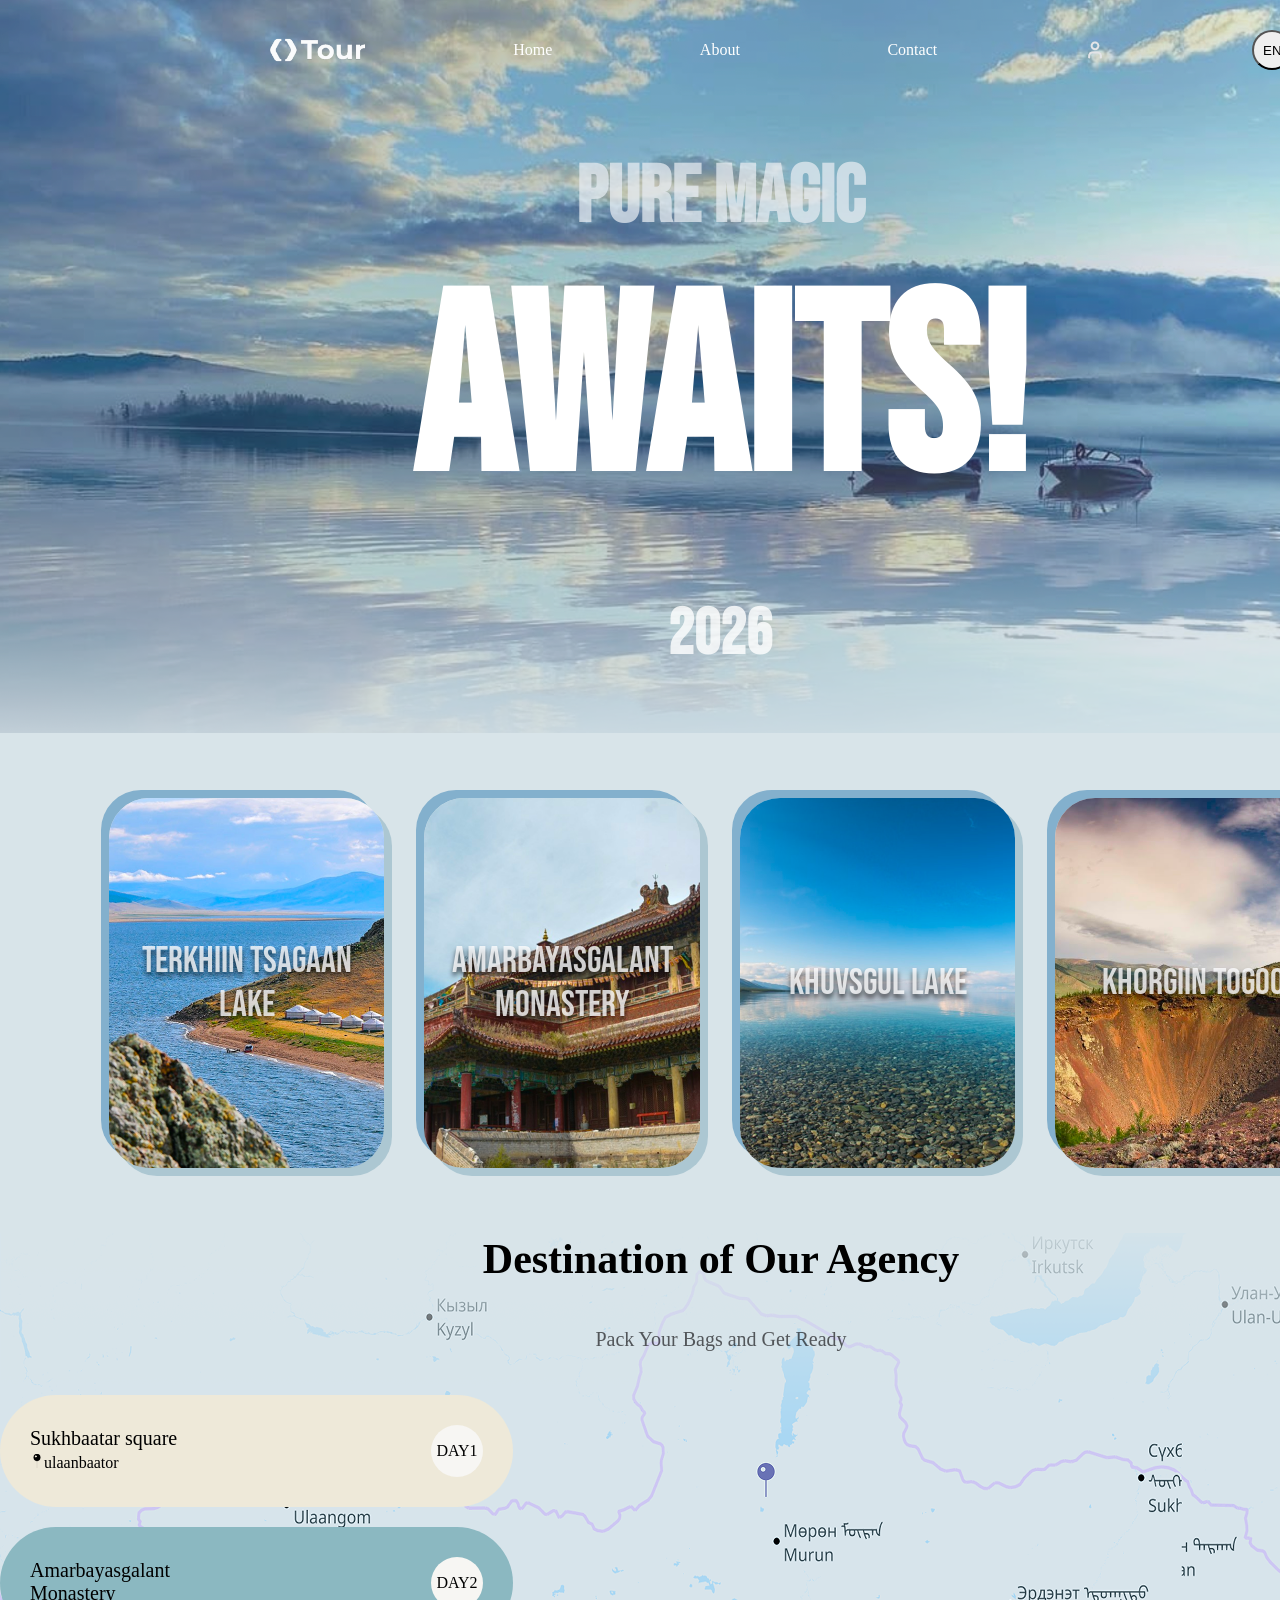
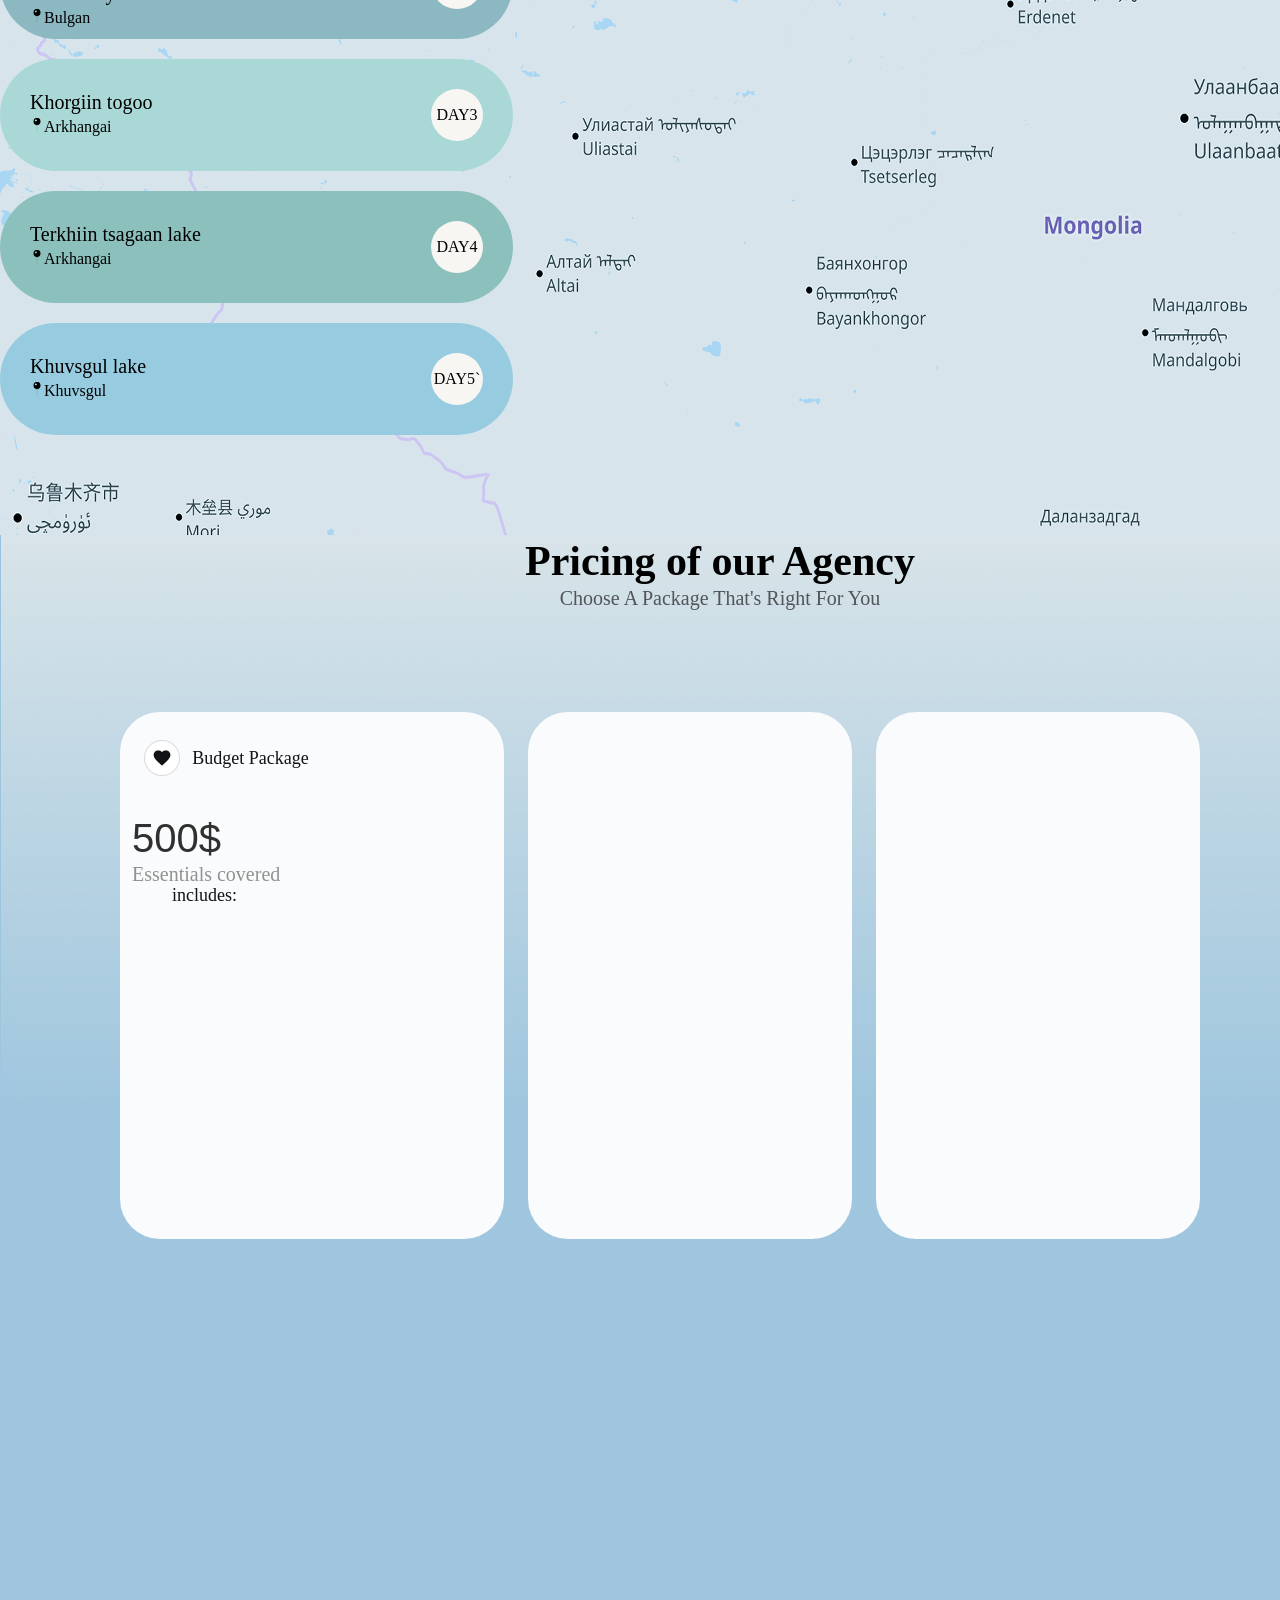
==== project1/index.html @ dcab3149 "bolso" ====
<!doctype html>
<html lang="en">
  <head>
    <meta charset="UTF-8" />
    <meta name="viewport" content="width=device-width, initial-scale=1.0" />
    <title>Document</title>
    <link rel="stylesheet" href="index.css" />
    <link rel="preconnect" href="https://fonts.googleapis.com" />
    <link rel="preconnect" href="https://fonts.gstatic.com" crossorigin />
    <link
      href="https://fonts.googleapis.com/css2?family=Bebas+Neue&display=swap"
      rel="stylesheet"
    />
  </head>
  <body>
    <section class="nuur1">
      <div class="header">
        <img style="width: 100px; height: 34px" src="Logo.png" />
        <p>Home</p>
        <p>About</p>
        <p>Contact</p>
        <img style="width: 20px; height: 20px" src="icon-user.png" />
        <button style="width: 40px; height: 40px; border-radius: 50%">
          EN
        </button>
      </div>
      <div class="text">
        <h3>PURE MAGIC</h3>
        <h1>AWAITS!</h1>
        <h5>2026</h5>
      </div>
    </section>
    <section class="nuur2">
      <div style="display: flex; gap: 40px">
        <div class="card" id="card-image-1">
          <p>Terkhiin tsagaan lake</p>
        </div>
        <div class="card" id="card-image-2">
          <p>Amarbayasgalant Monastery</p>
        </div>
        <div class="card" id="card-image-3">
          <p>Khuvsgul lake</p>
        </div>
        <div class="card" id="card-image-4">
          <p>Khorgiin togoo</p>
        </div>
      </div>
    </section>
    <section class="nuur3">
      <h2>Destination of Our Agency</h2>
      <p>Pack Your Bags and Get Ready</p>
      <div style="display: flex; flex-direction: column; gap: 20px">
        <div
          class="container"
          id="huree-1"
          style="
            display: flex;
            justify-content: space-between;
            align-items: center;
          "
        >
          <div class="left" style="display: flex; flex-direction: column">
            <span>Sukhbaatar square</span>
            <div>
              <img
                style="width: 14px; height: 14px"
                src="icon-pin.png"
              />ulaanbaator
            </div>
          </div>
          <div class="circle">DAY1</div>
        </div>
        <div
          class="container"
          id="huree-2"
          style="
            display: flex;
            justify-content: space-between;
            align-items: center;
          "
        >
          <div class="left" style="display: flex; flex-direction: column">
            <span>Amarbayasgalant Monastery</span>
            <div>
              <img style="width: 14px; height: 14px" src="icon-pin.png" />Bulgan
            </div>
          </div>
          <div class="circle">DAY2</div>
        </div>
        <div
          class="container"
          id="huree-3"
          style="
            display: flex;
            justify-content: space-between;
            align-items: center;
          "
        >
          <div class="left" style="display: flex; flex-direction: column">
            <span>Khorgiin togoo</span>
            <div>
              <img
                style="width: 14px; height: 14px"
                src="icon-pin.png"
              />Arkhangai
            </div>
          </div>
          <div class="circle">DAY3</div>
        </div>
        <div
          class="container"
          id="huree-4"
          style="
            display: flex;
            justify-content: space-between;
            align-items: center;
          "
        >
          <div class="left" style="display: flex; flex-direction: column">
            <span>Terkhiin tsagaan lake</span>
            <div>
              <img
                style="width: 14px; height: 14px"
                src="icon-pin.png"
              />Arkhangai
            </div>
          </div>
          <div class="circle">DAY4</div>
        </div>
        <div
          class="container"
          id="huree-5"
          style="
            display: flex;
            justify-content: space-between;
            align-items: center;
          "
        >
          <div class="left" style="display: flex; flex-direction: column">
            <span>Khuvsgul lake</span>
            <div>
              <img
                style="width: 14px; height: 14px"
                src="icon-pin.png"
              />Khuvsgul
            </div>
          </div>
          <div class="circle">DAY5`</div>
        </div>
      </div>

      <div></div>
    </section>
    <section class="nuur4">
      <h2>Pricing of our Agency</h2>
      <p>Choose A Package That's Right For You</p>
      <div
        class="card-container"
        style="
          display: flex;
          justify-content: center;
          align-items: center;
          gap: 24px;
          width: 1200px;
          height: 527px;
        "
      >
        <div class="budget">
          <div class="tolgoi">
            <div
              style="
                display: flex;
                justify-content: center;
                align-items: center;
              "
            >
              <img
                style="width: 36px; height: 36px; gap: 10px"
                src="icon-fav.png"
              />
              <p>Budget Package</p>
            </div>
          </div>
          <div class="content">
            <div class="detail">
              <div class="Price">500$</div>
              <div class="subtitle-container">
                <p>Essentials covered</p>
                <div class="htext">
                  <div
                    style="
                      width: 336px;
                      height: 22px;
                      padding-left: 40px;
                      padding-right: 40px;
                      gap: 10px;
                    "
                  >
                <p>includes:</p></div>
                <div class="icontain1">
                  
                </div>
                </div>
              </div>
            </div>
          </div>
        </div>
          <div class="standart"></div>
          <div class="luxury"></div>
        </div>
      </div>
    </section>
  </body>
</html>
---- project1/index.css ----
* {
  margin: 0;
  box-sizing: border-box;
  padding: 0;
}
.nuur1 {
  background-image: url(sec1-bg.png);
  width: 1440px;
  height: 733px;
  display: flex;
  flex-direction: column;
  align-items: center;
}
.header {
  display: flex;
  position: fixed;
  justify-content: space-evenly;
  align-items: center;
  color: white;
  width: 1440px;
  height: 100px;
  padding-left: 118px;
  padding-left: 118px;
}
.text h3 {
  font-size: 80px;
  color: #e8edf2b8;
  justify-content: center;
  display: flex;
  padding-top: 150px;
}
.text h1 {
  font-size: 250px;
  color: white;
  padding-top: 0px;
}
.text h5 {
  font-size: 64px;
  color: #ffffffcc;
  justify-content: center;
  display: flex;
  padding-top: 50px;
}
.text {
  font-family: "Bebas Neue", sans-serif;
  font-weight: 400;
  font-style: normal;
}
.nuur2 {
  width: 1442px;
  height: 500px;
  padding-top: 65px;
  padding-right: 109px;
  padding-bottom: 65px;
  padding-left: 109px;
  gap: 40px;
  background-color: #d8e4e9;
  font-family: "Bebas Neue", sans-serif;
  font-weight: 400;
  font-style: normal;
}
.card {
  width: 275.49px;
  height: 370px;
  background-size: cover;
  border-radius: 40px;
  box-shadow:
    -8px -8px 0 0 rgba(31, 114, 170, 0.46),
    8px 8px 0 0 rgba(41, 114, 139, 0.25);
  display: flex;
  justify-content: center;
  align-items: center;
}
.card p {
  width: 232px;
  color: rgba(253, 253, 254, 0.8);
  text-align: center;
  text-shadow: 0 4px 4.9px rgba(0, 0, 0, 0.65);
  font-family: "Bebas Neue";
  font-size: 37px;
  font-style: normal;
  font-weight: 400;
  line-height: normal;
  text-transform: uppercase;
}
#card-image-1 {
  background-image: url(sec2-location1.png);
}

#card-image-2 {
  background-image: url(sec2-location2.png);
}
#card-image-3 {
  background-image: url(sec2-location3.png);
}
#card-image-4 {
  background-image: url(sec2-location4.png);
}
.nuur3 {
  background-image: url(sec3-bg.png);
  width: 1440px;
  height: 902px;
  justify-content: flex-start;
  display: flex;
  align-items: flex-start;
  flex-direction: column;
  gap: 30px;
}
.nuur3 h2 {
  display: flex;
  align-items: center;
  justify-content: center;
  width: 1442px;
  height: 51px;
  font-size: 42px;
}
.nuur3 p {
  display: flex;
  align-items: center;
  justify-content: center;
  width: 1442px;
  height: 51px;
  font-size: 20px;
  color: #18181bb2;
}
.container {
  background-color: #eee9d9;
  width: 513px;
  height: 112px;
  border-radius: 120px;
  padding: 30px;
  justify-content: space-between;
}
#huree-1 {
  background-color: #eee9d9;
  width: 513px;
  height: 112px;
  border-radius: 120px;
  padding: 30px;
  justify-content: space-between;
}
#huree-2 {
  background-color: #8bb8c1;
  width: 513px;
  height: 112px;
  border-radius: 120px;
  justify-content: space-between;
  padding: 30px;
}
#huree-3 {
  background-color: #aad8d7;
  width: 513px;
  height: 112px;
  border-radius: 120px;
  justify-content: space-between;
  padding: 30px;
}
#huree-4 {
  background-color: #8bc0bd;
  width: 513px;
  height: 112px;
  border-radius: 120px;
  justify-content: space-between;
  padding: 30px;
}
#huree-5 {
  background-color: #97cce0;
  width: 513px;
  height: 112px;
  border-radius: 120px;
  justify-content: space-between;
  padding: 30px;
}
.circle {
  display: flex;
  align-items: center;
  justify-content: center;
  width: 52px;
  height: 52px;
  background-color: #f7f6f3;
  border-radius: 50%;
}
.left {
  width: 217px;
  height: 48px;
  gap: 4px;
}
.left span {
  font-size: 20px;
}
.nuur4 {
  background-image: url(sec4-bg.png);
  width: 1440px;
  height: 1120px;
  background-color: #9fc6de;
}
.nuur4 h2 {
  width: 1440px;
  height: 51px;
  font-size: 42px;
  display: flex;
  align-items: center;
  justify-content: center;
}
.nuur4 p {
  width: 1440px;
  height: 24px;
  font-size: 20px;
  color: #18181bb2;
  display: flex;
  align-items: center;
  justify-content: center;
}
.card-container {
  display: flex;
  align-items: center;
  justify-content: center;
  width: 1200px;
  height: 527px;
  padding-top: 204px;
  padding-left: 120px;
  gap: 24px;
}
.tolgoi {
  display: flex;
  justify-content: flex-start;
  align-items: center;
  width: 384px;
  height: 92px;
  padding: 24px;
}
.tolgoi p {
  width: 141px;
  height: 22px;
  font-size: 18px;
  color: #121316;
}
.budget {
  width: 384px;
  height: 527px;
  border-radius: 40px;
  background-color: #fafbfc;
}
.content {
  width: 384px;
  height: 435px;
  justify-content: space-between;
  padding-top: 12px;
  padding-right: 24px;
  padding-bottom: 48px;
  padding-left: 12px;
}
.detail {
  width: 336px;
  height: 290px;
  gap: 32px;
}
.Price {
  width: 336px;
  height: 49px;
  font-size: 40px;
  color: #303030;
  font-family: "Montserrat", sans-serif;
  font-optical-sizing: auto;
  font-weight: weight;
  font-style: normal;
}
.subtitle-container {
  width: 336px;
  height: 19px;
  gap: 10px;
}
.subtitle-container p {
  width: 336px;
  height: 19px;
  color: #919191;
  display: flex;
  justify-content: flex-start;
  align-items: center;
}
.include {
  width: 336px;
  height: 180px;
  gap: 16px;
}
.htext p {
  width: 256px;
  height: 22px;
  font-size: 18px;
  color: #121316;
}
.standart {
  width: 384px;
  height: 527px;
  border-radius: 40px;
  background-color: #fafbfc;
}
.luxury {
  width: 384px;
  height: 527px;
  border-radius: 40px;
  background-color: #fafbfc;
}
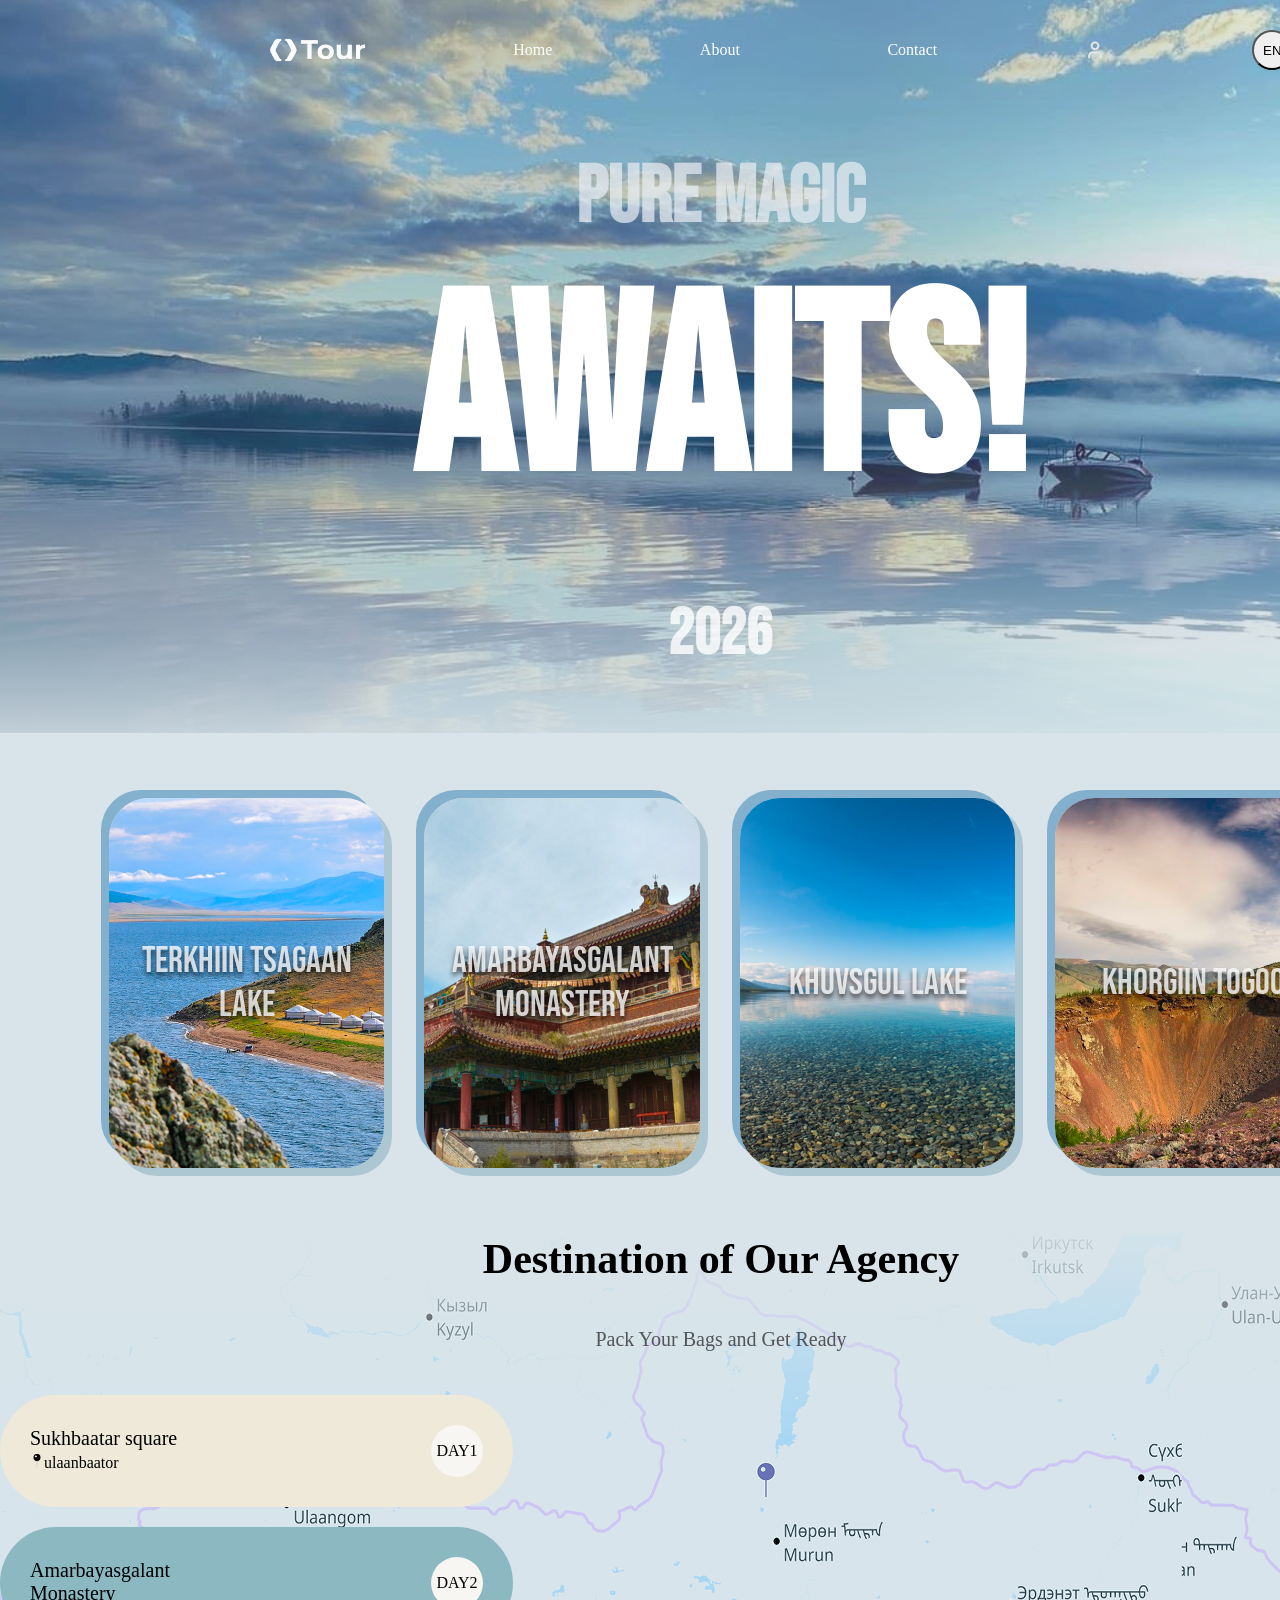
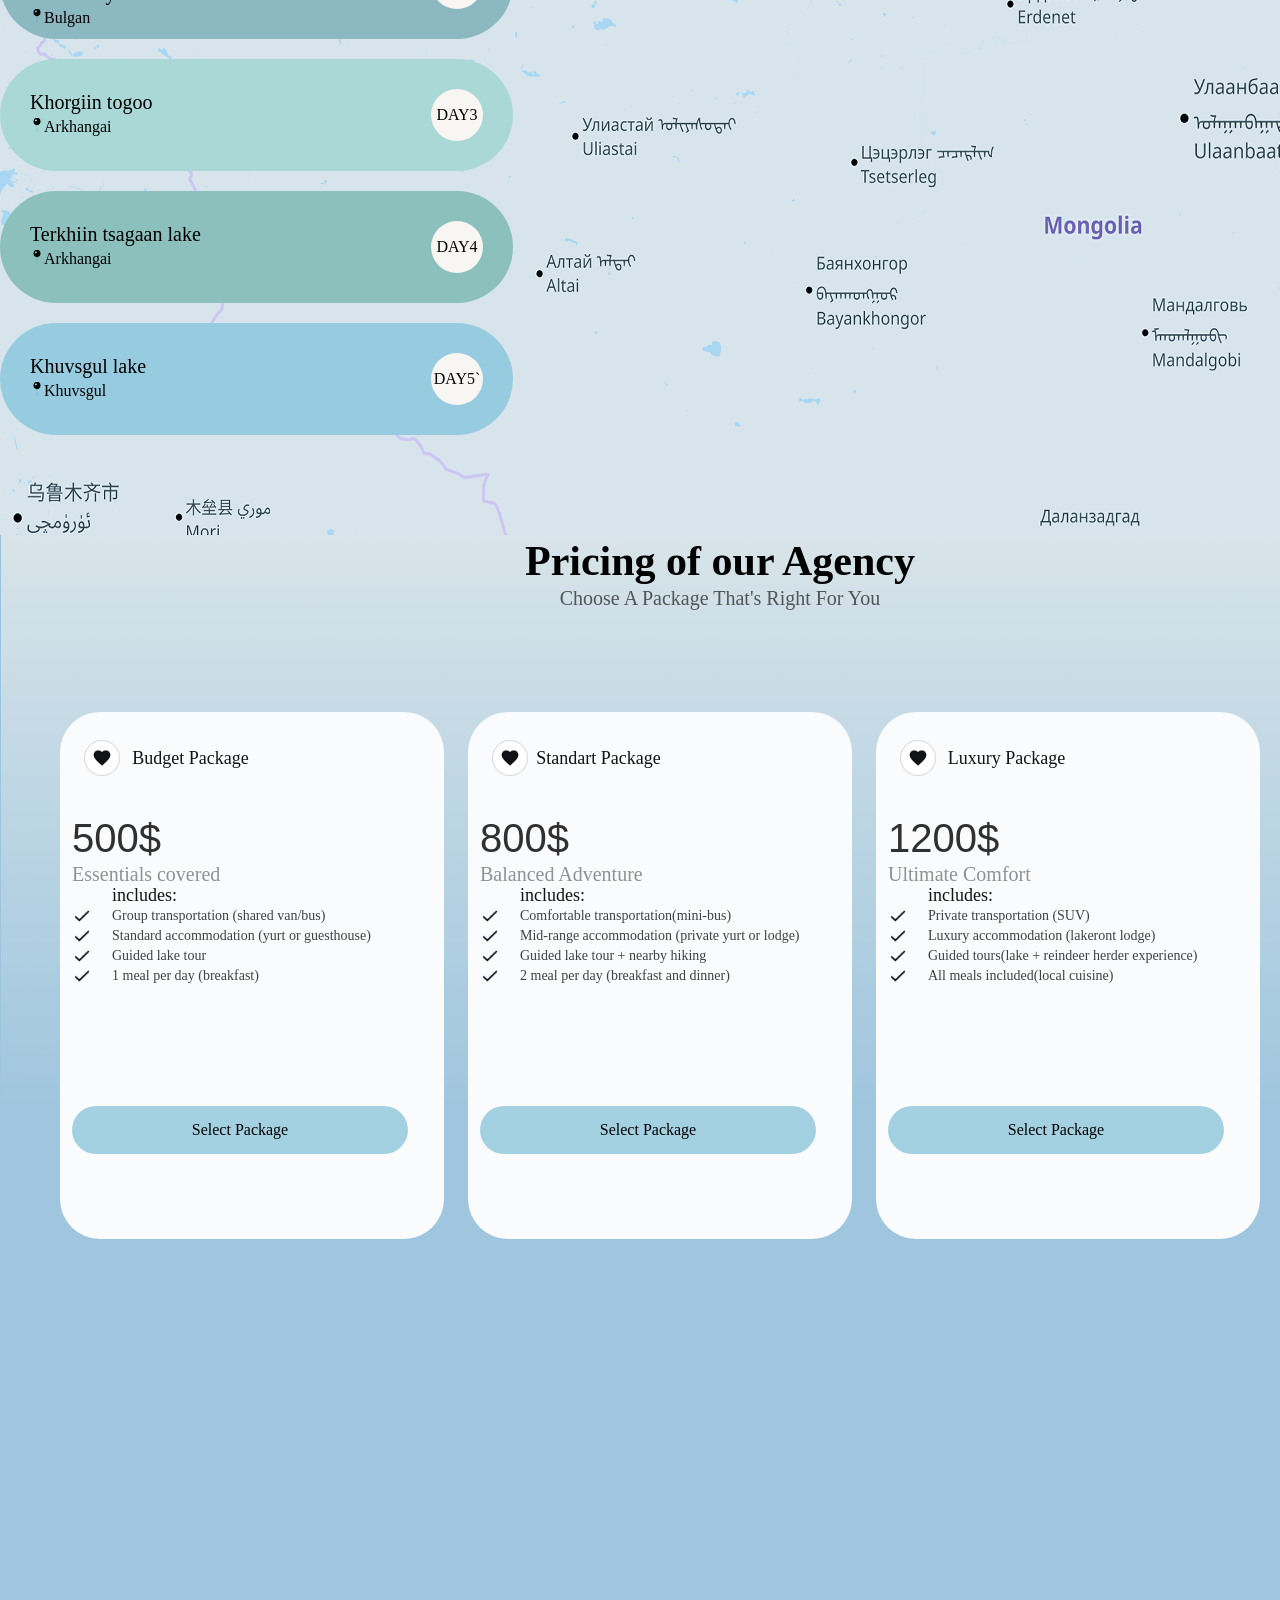
==== commit b30298f3: "last" ====
--- a/project1/index.html
+++ b/project1/index.html
@@ -198,16 +198,162 @@
                   >
                 <p>includes:</p></div>
                 <div class="icontain1">
-                  
-                </div>
-                </div>
-              </div>
-            </div>
-          </div>
-        </div>
-          <div class="standart"></div>
-          <div class="luxury"></div>
-        </div>
+                  <img src="icon-check.png">
+                  <p>Group transportation (shared van/bus)</p>
+                  
+                </div>
+                <div class="icontain1">
+                  <img src="icon-check.png">
+                  <p>Standard accommodation (yurt or guesthouse)</p>
+                  
+                </div>
+                <div class="icontain1">
+                  <img src="icon-check.png">
+                  <p>Guided lake tour</p>
+                  
+                </div>
+                <div class="icontain1">
+                  <img src="icon-check.png">
+                  <p>1 meal per day (breakfast)</p>
+                  
+                </div>
+                </div>
+              </div>
+           
+            </div>
+               <div class="button">
+                <p>Select Package</p>
+              </div>
+          </div>
+        </div>
+          <div class="standart">
+            <div class="tolgoi">
+            <div
+              style="
+                display: flex;
+                justify-content: center;
+                align-items: center;
+              "
+            >
+              <img
+                style="width: 36px; height: 36px; gap: 10px"
+                src="icon-fav.png"
+              />
+              <p>Standart Package</p>
+            </div>
+          </div>
+          <div class="content">
+            <div class="detail">
+              <div class="Price">800$</div>
+              <div class="subtitle-container">
+                <p>Balanced Adventure</p>
+                <div class="htext">
+                  <div
+                    style="
+                      width: 336px;
+                      height: 22px;
+                      padding-left: 40px;
+                      padding-right: 40px;
+                      gap: 10px;
+                    "
+                  >
+                <p>includes:</p></div>
+                <div class="icontain1">
+                  <img src="icon-check.png">
+                  <p>Comfortable transportation(mini-bus)</p>
+                  
+                </div>
+                <div class="icontain1">
+                  <img src="icon-check.png">
+                  <p>Mid-range accommodation (private yurt or lodge)</p>
+                  
+                </div>
+                <div class="icontain1">
+                  <img src="icon-check.png">
+                  <p>Guided lake tour + nearby hiking</p>
+                  
+                </div>
+                <div class="icontain1">
+                  <img src="icon-check.png">
+                  <p>2 meal per day (breakfast and dinner)</p>
+                  
+                </div>
+                </div>
+              </div>
+            </div>
+             
+               <div class="button">
+                <p>Select Package</p>
+              </div>
+          </div>
+          </div>
+          <div class="luxury">
+            <div class="tolgoi">
+            <div
+              style="
+                display: flex;
+                justify-content: center;
+                align-items: center;
+              "
+            >
+              <img
+                style="width: 36px; height: 36px; gap: 10px"
+                src="icon-fav.png"
+              />
+              <p>Luxury Package</p>
+            </div>
+          </div>
+          <div class="content">
+            <div class="detail">
+              <div class="Price">1200$</div>
+              <div class="subtitle-container">
+                <p>Ultimate Comfort</p>
+                <div class="htext">
+                  <div
+                    style="
+                      width: 336px;
+                      height: 22px;
+                      padding-left: 40px;
+                      padding-right: 40px;
+                      gap: 10px;
+                    "
+                  >
+                <p>includes:</p></div>
+                <div class="icontain1">
+                  <img src="icon-check.png">
+                  <p>Private transportation (SUV)</p>
+                  
+                </div>
+                <div class="icontain1">
+                  <img src="icon-check.png">
+                  <p>Luxury accommodation (lakeront lodge)</p>
+                  
+                </div>
+                <div class="icontain1">
+                  <img src="icon-check.png">
+                  <p>Guided tours(lake + reindeer herder experience)</p>
+                  
+                </div>
+                <div class="icontain1">
+                  <img src="icon-check.png">
+                  <p>All meals included(local cuisine)</p>
+                  
+                </div>
+                </div>
+              </div>
+            </div>
+             
+               <div class="button">
+                <p>Select Package</p>
+              </div>
+          </div>
+          </div>
+          </div>
+          
+        </div>
+      </div>
+      <div class="footer">
+        <div class="footer head"></div>
       </div>
     </section>
   </body>
--- a/project1/index.css
+++ b/project1/index.css
@@ -71,6 +71,12 @@
   justify-content: center;
   align-items: center;
 }
+  .card:hover{border: 2px solid grey;
+    
+  }
+  .card:hover .image{
+    display: block;
+  }
 .card p {
   width: 232px;
   color: rgba(253, 253, 254, 0.8);
@@ -105,6 +111,7 @@
   align-items: flex-start;
   flex-direction: column;
   gap: 30px;
+position: relative;
 }
 .nuur3 h2 {
   display: flex;
@@ -281,7 +288,7 @@
 .include {
   width: 336px;
   height: 180px;
-  gap: 16px;
+  gap: 30px;
 }
 .htext p {
   width: 256px;
@@ -289,6 +296,40 @@
   font-size: 18px;
   color: #121316;
 }
+.icontain1 {
+  width: 336px;
+  height: 20px;
+  gap: 20px;
+  display: flex;
+  align-items: center;
+  justify-content: center;
+}
+.icontain1 img {
+  width: 20px;
+  height: 20px;
+}
+.icontain1 p {
+  width: 296px;
+  height: 17px;
+  font-size: 14px;
+  color: #3f4145;
+}
+.button {
+  width: 336px;
+  height: 48px;
+  background-color: #a4d1e2;
+  border-radius: 40px;
+  display: flex;
+  justify-content: center;
+  align-items: center;
+  margin-bottom: -100px;
+}
+.button p {
+  width: 117px;
+  height: 20px;
+  font-size: 16px;
+  color: black;
+}
 .standart {
   width: 384px;
   height: 527px;
@@ -301,3 +342,12 @@
   border-radius: 40px;
   background-color: #fafbfc;
 }
+.footer {
+  width: 1440px;
+  height: 204px;
+  padding-left: 120px;
+  padding-right: 120px;
+  padding-top: 80px;
+  padding-bottom: 80px;
+  gap: 10px;
+}
